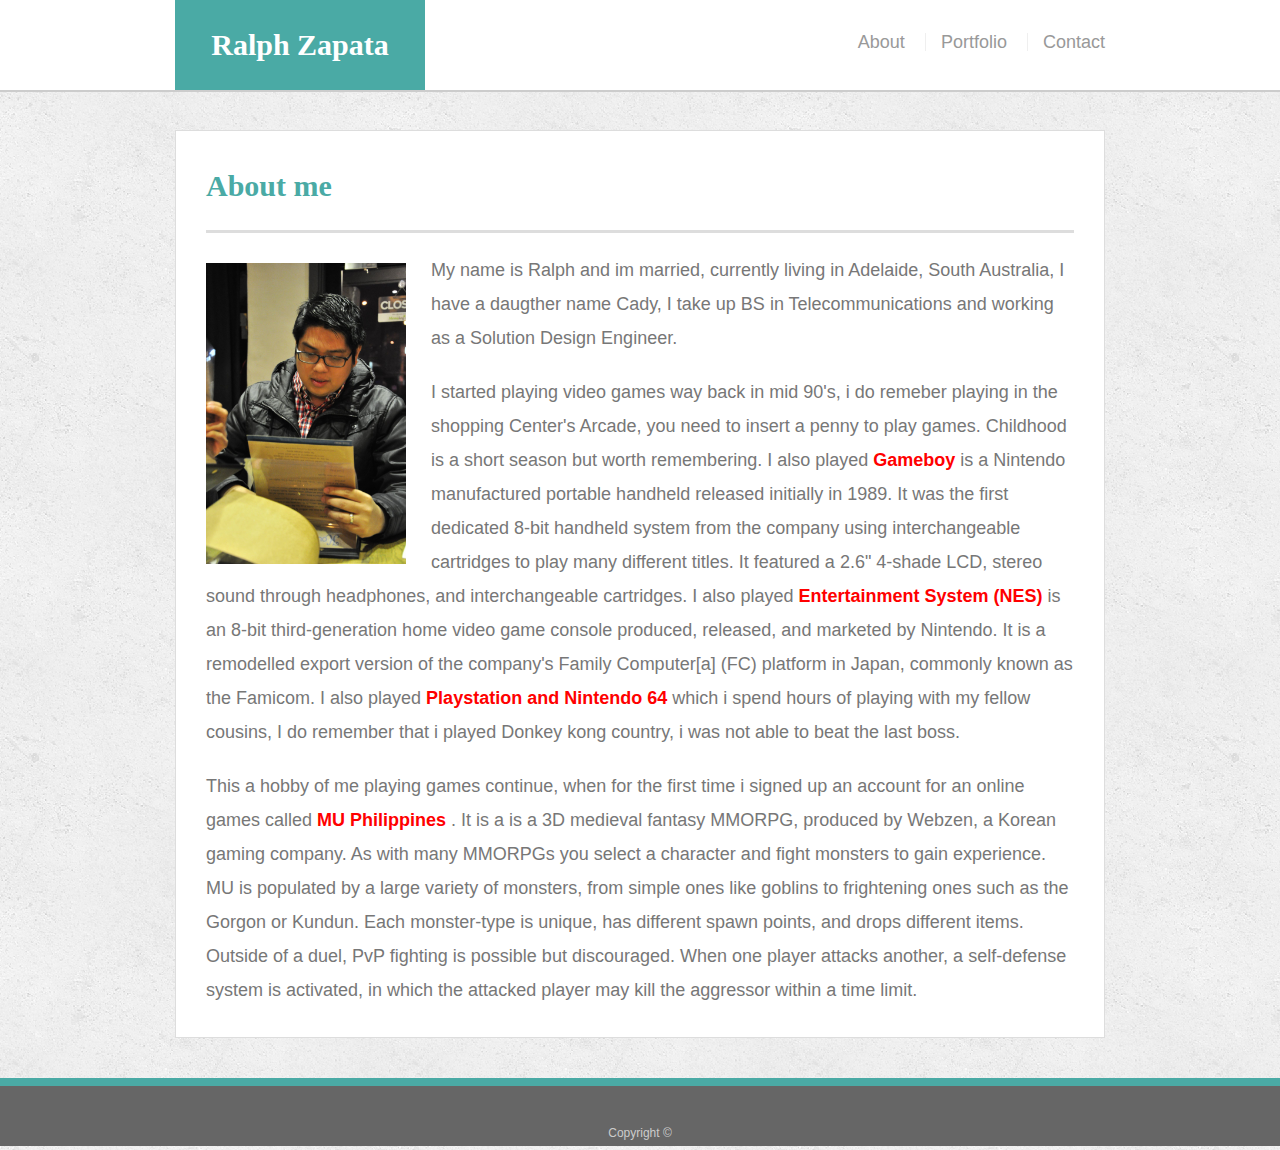
==== index.html @ e3f5b1e5 "adding previous code from Assignment 1" ====
<!doctype html>
<html lang="en-us">

<head>
  <meta charset="UTF-8">
  <title>The Gamer and future Web Developer</title>

  <link rel="stylesheet" href="assets/css/bootstrap.css">
  <link rel="stylesheet" type="text/css" href="assets/css/style.css">
</head>

<body>

  <header id="masthead">
    <div class="container">
      <a href="index.html" id="logo">Ralph Zapata</a>
      <nav>
        <a href="index.html">About</a>
        <a href="portfolio.html">Portfolio</a>
        <a href="contact.html">Contact</a>
      </nav>
    </div>
  </header>

  <div id="main-container" class="container">
    <section class="main-section">
      <h1>About me</h1>

      <img src="assets/images/MainPhoto.jpg" class="auth-image" alt="FB Profile Pic">

      <p>My name is Ralph and im married, currently living in Adelaide, South Australia, I have a daugther name Cady, I take up BS in Telecommunications and working as a Solution Design Engineer.</p>

      <p>I started playing video games way back in mid 90's, i do remeber playing in the shopping Center's Arcade, you need to insert a penny to play games.  Childhood is a short season but worth remembering.
      I also played <strong> Gameboy </strong> is a Nintendo manufactured portable handheld released initially in 1989. It was the first dedicated 8-bit handheld system from the company using interchangeable cartridges to play many different titles. It featured a 2.6" 4-shade LCD, stereo sound through headphones, and interchangeable cartridges.  
      I also played <strong> Entertainment System (NES) </strong> is an 8-bit third-generation home video game console produced, released, and marketed by Nintendo. It is a remodelled export version of the company's Family Computer[a] (FC) platform in Japan, commonly known as the Famicom.
      I also played <strong> Playstation and Nintendo 64 </strong> which i spend hours of playing with my fellow cousins, I do remember that i played Donkey kong country, i was not able to beat the last boss.
      </p>

      <p>This a hobby of me playing games continue, when for the first time i signed up an account for an online games called <strong> MU Philippines </strong>. It is a  is a 3D medieval fantasy MMORPG, produced by Webzen, a Korean gaming company.
          As with many MMORPGs you select a character and fight monsters to gain experience. MU is populated by a large variety of monsters, from simple ones like goblins to frightening ones such as the Gorgon or Kundun. Each monster-type is unique, has different spawn points, and drops different items. 
          Outside of a duel, PvP fighting is possible but discouraged. When one player attacks another, a self-defense system is activated, in which the attacked player may kill the aggressor within a time limit.
      </p>

    </section>

  </div>

  <footer>
    <div class="container">
      Copyright &copy; 
    </div>
  </footer>
</body>

</html>
---- assets/css/style.css ----
body {
    font-family: Arial, "Helvetica Neue", Helvetica, sans-serif;
    font-size: 18px;
    line-height: 34px;
    color: #777777;
    background: url("../images/concrete_seamless.png");
  }
  
  * {
    box-sizing: border-box;
  }
  

 strong {
    color: red;
  }

  /* general */
  
  .container {
    width: 100%;
    max-width: 960px;
    margin: 0 auto;
    clear: both;
  }
  
  h1,
  h2,
  h3,
  p {
    margin-bottom: 20px;
  }
  
  p:last-child {
    margin-bottom: 0;
  }
  
  h1,
  h2,
  h3 {
    font-family: Georgia, Times, "Times New Roman", serif;
    font-weight: 700;
    color: #4aaaa5;
  }
  
  h1 {
    padding-bottom: 20px;
    font-size: 30px;
    line-height: 49px;
    border-bottom: 3px solid #dddddd;
  }
  
  h2,
  h3 {
    font-size: 22px;
  }
  
  /* header */
  
  #masthead {
    position: fixed;
    z-index: 99;
    width: 100%;
    margin: 0 0 30px;
    overflow: auto;
    color: #ffffff;
    background: #ffffff;
    border-bottom: 2px solid #cccccc;
  }
  
  #logo {
    float: left;
    width: 250px;
    height: 90px;
    font-family: Georgia, Times, "Times New Roman", serif;
    font-size: 30px;
    font-weight: 700;
    line-height: 90px;
    color: #ffffff;
    text-align: center;
    text-decoration: none;
    background: #4aaaa5;
  }
  
  nav {
    float: right;
    margin-top: 25px;
  }
  
  nav a {
    display: inline-block;
    padding-left: 15px;
    margin-left: 15px;
    line-height: 18px;
    color: #999;
    text-decoration: none;
    border-left: 1px solid #efefef;
  }
  
  nav a:first-child {
    border-left: 0 none;
  }
  
  /* footer */
  
  footer {
    padding: 30px 0;
    clear: both;
    font-size: 12px;
    color: #ffffff;
    color: #cccccc;
    text-align: center;
    background: #666666;
    border-top: 8px solid #4aaaa5;
    height: 50px;
  }
  
  h3, h2 {
    padding-bottom: 20px;
    margin-bottom: 15px;
    line-height: 22px;
    border-bottom: 2px solid #eeeeee;
  }
  
  /* main */
  
  #main-container {
    padding-top: 130px;
    min-height: calc(100vh - 70px);
  }
  
  .main-section {
    float: left;
    width: 100%;
    max-width: 960px;
    padding: 30px;
    margin: 0 0 40px;
    background: #ffffff;
    border: 1px solid #dddddd;
  }
  
  /* portfolio page */
  
  .work {
    position: relative;
    float: left;
    width: 274px;
    margin: 20px 0 25px;
    overflow: auto;
  }
  
  .work:nth-child(even) {
    margin-right: 40px;
  }
  
  .work img {
    width: 100%;
    border: 0 none;
    opacity: 0.8;
  }
  
  .work h3 {
    position: absolute;
    bottom: 20px;
    width: 100%;
    padding: 15px;
    margin-bottom: 0;
    font-weight: 300;
    line-height: 30px;
    color: #ffffff;
    text-align: center;
    background: #4aaaa5;
    border-bottom: 0;
  }
  
  .auth-image {
    float: left;
    width: 200px;
    height: auto;
    margin-top: 10px;
    margin-right: 25px;
  }
  
  /* contact page */
  
  #contact-form ul {
    margin-bottom: 20px;
  }
  
  #contact-form li {
    margin-bottom: 10px;
  }
  
  label,
  input[type=text],
  input[type=email],
  textarea {
    display: block;
    width: 100%;
  }
  
  input[type=text],
  input[type=email],
  textarea {
    height: 35px;
    padding: 0 10px;
    font-size: 14px;
    border: 1px solid #dddddd;
  }
  
  textarea {
    height: 200px;
  }
  
  input[type=submit] {
    padding: 10px 30px;
    font-size: 18px;
    color: #ffffff;
    cursor: pointer;
    background: #4aaaa5;
    border: 0 none;
  }
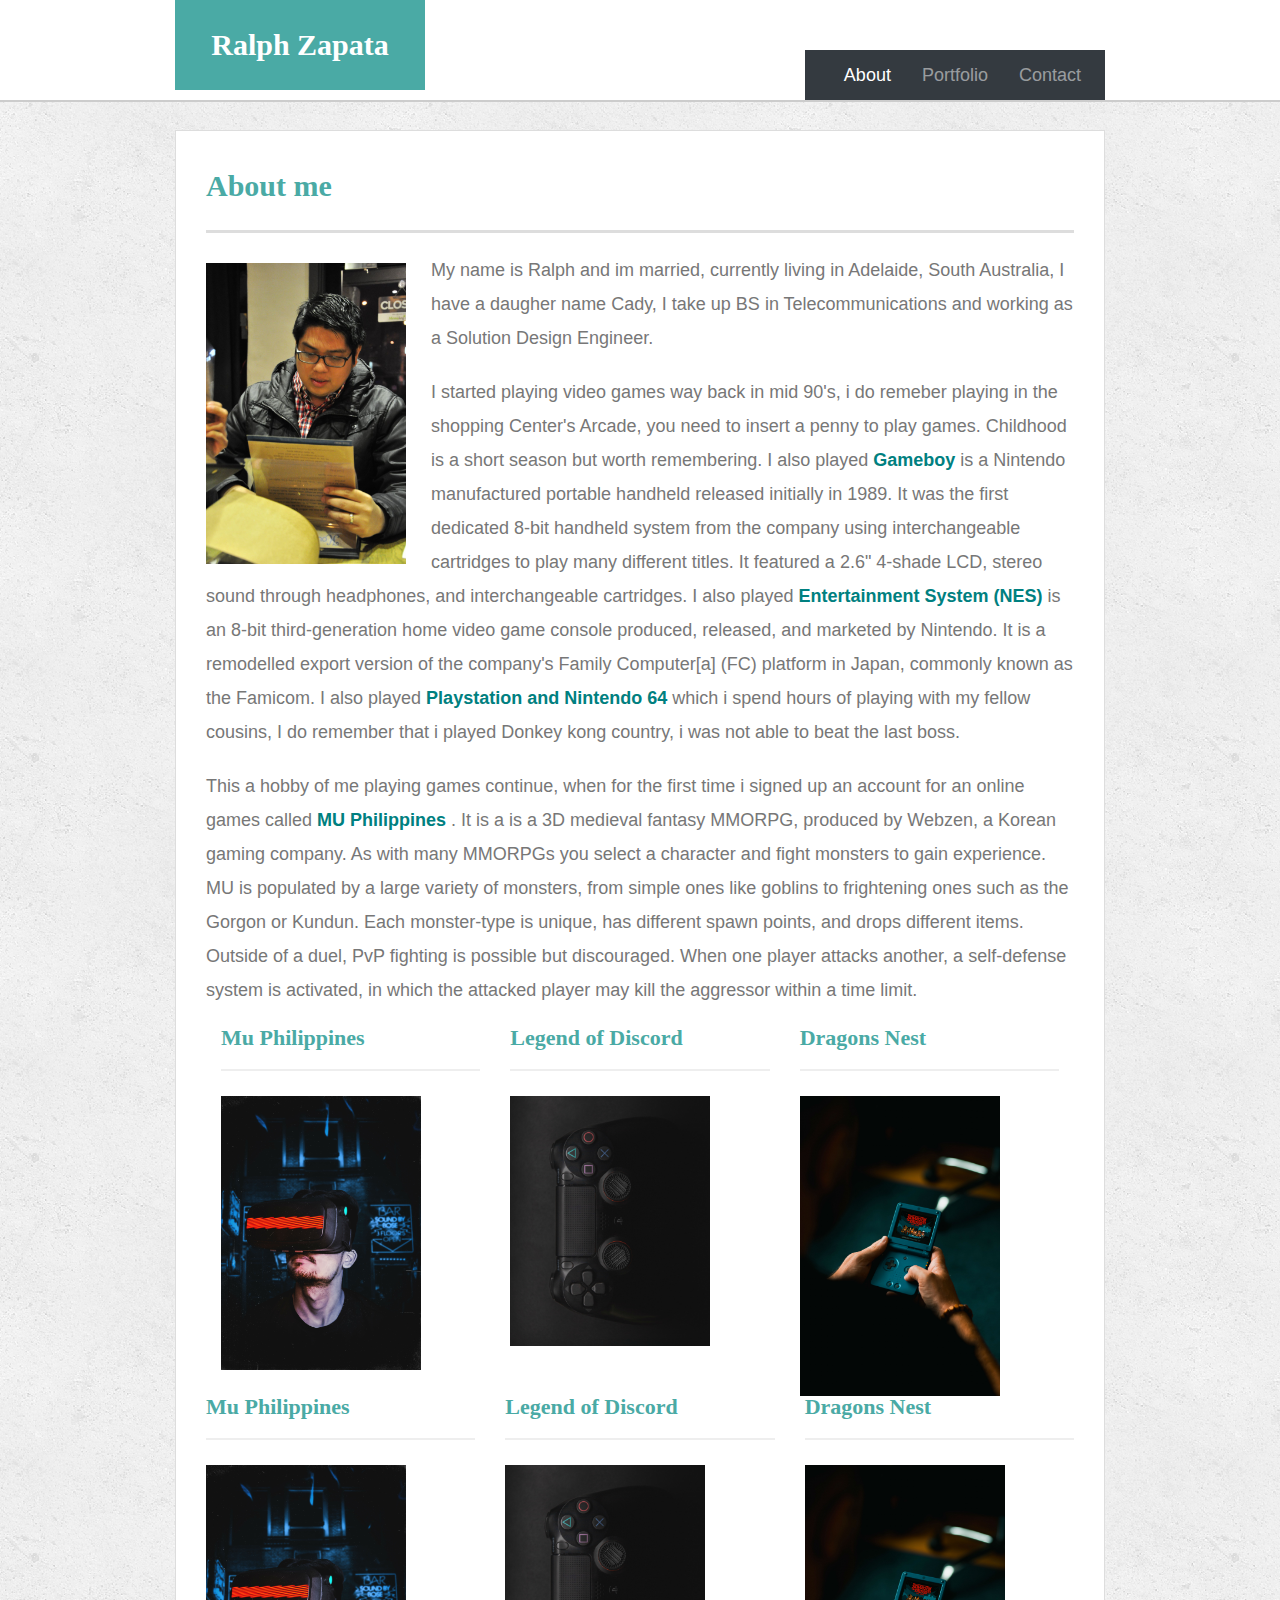
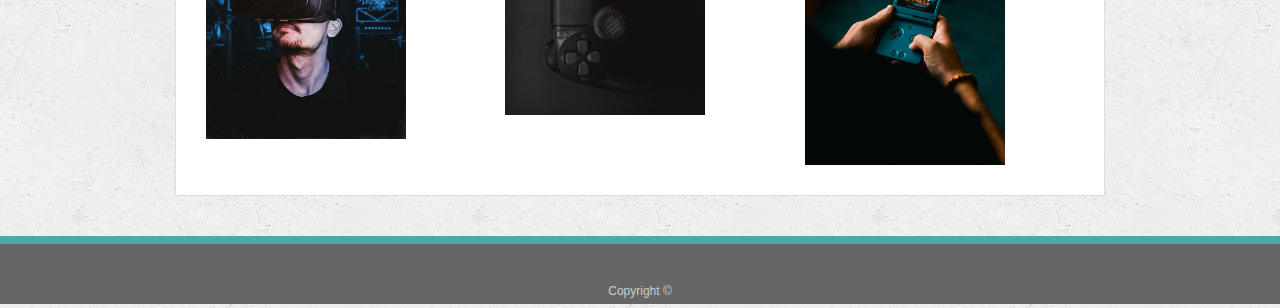
==== commit fcb412ad: "updating content" ====
--- a/index.html
+++ b/index.html
@@ -3,6 +3,9 @@
 
 <head>
   <meta charset="UTF-8">
+	<meta name="viewport" content="width=device-width, initial-scale=1.0, viewport-fit=cover">
+  <meta http-equiv="X-UA-Compatible" content="ie=edge">
+  
   <title>The Gamer and future Web Developer</title>
 
   <link rel="stylesheet" href="assets/css/bootstrap.css">
@@ -15,9 +18,19 @@
     <div class="container">
       <a href="index.html" id="logo">Ralph Zapata</a>
       <nav>
-        <a href="index.html">About</a>
-        <a href="portfolio.html">Portfolio</a>
-        <a href="contact.html">Contact</a>
+        <nav class="navbar navbar-expand-sm bg-dark navbar-dark">
+          <ul class="navbar-nav">
+            <li class="nav-item active">
+              <a class="nav-link" href="index.html">About</a>
+            </li>
+            <li class="nav-item">
+              <a class="nav-link" href="portfolio.html">Portfolio</a>
+            </li>
+            <li class="nav-item">
+              <a class="nav-link" href="contact.html">Contact</a>
+            </li>
+          </ul>
+        </nav>
       </nav>
     </div>
   </header>
@@ -28,7 +41,7 @@
 
       <img src="assets/images/MainPhoto.jpg" class="auth-image" alt="FB Profile Pic">
 
-      <p>My name is Ralph and im married, currently living in Adelaide, South Australia, I have a daugther name Cady, I take up BS in Telecommunications and working as a Solution Design Engineer.</p>
+      <p>My name is Ralph and im married, currently living in Adelaide, South Australia, I have a daugher name Cady, I take up BS in Telecommunications and working as a Solution Design Engineer.</p>
 
       <p>I started playing video games way back in mid 90's, i do remeber playing in the shopping Center's Arcade, you need to insert a penny to play games.  Childhood is a short season but worth remembering.
       I also played <strong> Gameboy </strong> is a Nintendo manufactured portable handheld released initially in 1989. It was the first dedicated 8-bit handheld system from the company using interchangeable cartridges to play many different titles. It featured a 2.6" 4-shade LCD, stereo sound through headphones, and interchangeable cartridges.  
@@ -41,9 +54,45 @@
           Outside of a duel, PvP fighting is possible but discouraged. When one player attacks another, a self-defense system is activated, in which the attacked player may kill the aggressor within a time limit.
       </p>
 
+      <div class="container">
+          <div class="row">
+            <div class="col-xl">
+              <h2> Mu Philippines </h2>
+                <img src="assets/images/vr.jpg" class="auth-image" alt="FB Profile Pic">
+            </div>
+            <div class="col-xl">
+              <h2> Legend of Discord </h2>
+                <img src="assets/images/console.jpg" class="auth-image" alt="FB Profile Pic">
+            </div>
+            <div class="col-xl">
+              <h2> Dragons Nest </h2>
+                <img src="assets/images/gameboy.jpg" class="auth-image" alt="FB Profile Pic">
+            </div>
+          </div>
+        </div>
+
+        
+        <div class="row">
+            <div class="col-xl">
+              <h2> Mu Philippines </h2>
+                <img src="assets/images/vr.jpg" class="auth-image" alt="FB Profile Pic">
+            </div>
+            <div class="col-xl">
+              <h2> Legend of Discord </h2>
+                <img src="assets/images/console.jpg" class="auth-image" alt="FB Profile Pic">
+            </div>
+            <div class="col-xl">
+              <h2> Dragons Nest </h2>
+                <img src="assets/images/gameboy.jpg" class="auth-image" alt="FB Profile Pic">
+            </div>
+          </div>
+        </div>
+
+
     </section>
+  </div>
 
-  </div>
+
 
   <footer>
     <div class="container">
--- a/assets/css/style.css
+++ b/assets/css/style.css
@@ -1,224 +1,223 @@
 body {
-    font-family: Arial, "Helvetica Neue", Helvetica, sans-serif;
-    font-size: 18px;
-    line-height: 34px;
-    color: #777777;
-    background: url("../images/concrete_seamless.png");
-  }
-  
-  * {
-    box-sizing: border-box;
-  }
-  
-
- strong {
-    color: red;
-  }
-
-  /* general */
-  
-  .container {
-    width: 100%;
-    max-width: 960px;
-    margin: 0 auto;
-    clear: both;
-  }
-  
-  h1,
-  h2,
-  h3,
-  p {
-    margin-bottom: 20px;
-  }
-  
-  p:last-child {
-    margin-bottom: 0;
-  }
-  
-  h1,
-  h2,
-  h3 {
-    font-family: Georgia, Times, "Times New Roman", serif;
-    font-weight: 700;
-    color: #4aaaa5;
-  }
-  
-  h1 {
-    padding-bottom: 20px;
-    font-size: 30px;
-    line-height: 49px;
-    border-bottom: 3px solid #dddddd;
-  }
-  
-  h2,
-  h3 {
-    font-size: 22px;
-  }
-  
-  /* header */
-  
-  #masthead {
-    position: fixed;
-    z-index: 99;
-    width: 100%;
-    margin: 0 0 30px;
-    overflow: auto;
-    color: #ffffff;
-    background: #ffffff;
-    border-bottom: 2px solid #cccccc;
-  }
-  
-  #logo {
-    float: left;
-    width: 250px;
-    height: 90px;
-    font-family: Georgia, Times, "Times New Roman", serif;
-    font-size: 30px;
-    font-weight: 700;
-    line-height: 90px;
-    color: #ffffff;
-    text-align: center;
-    text-decoration: none;
-    background: #4aaaa5;
-  }
-  
-  nav {
-    float: right;
-    margin-top: 25px;
-  }
-  
-  nav a {
-    display: inline-block;
-    padding-left: 15px;
-    margin-left: 15px;
-    line-height: 18px;
-    color: #999;
-    text-decoration: none;
-    border-left: 1px solid #efefef;
-  }
-  
-  nav a:first-child {
-    border-left: 0 none;
-  }
-  
-  /* footer */
-  
-  footer {
-    padding: 30px 0;
-    clear: both;
-    font-size: 12px;
-    color: #ffffff;
-    color: #cccccc;
-    text-align: center;
-    background: #666666;
-    border-top: 8px solid #4aaaa5;
-    height: 50px;
-  }
-  
-  h3, h2 {
-    padding-bottom: 20px;
-    margin-bottom: 15px;
-    line-height: 22px;
-    border-bottom: 2px solid #eeeeee;
-  }
-  
-  /* main */
-  
-  #main-container {
-    padding-top: 130px;
-    min-height: calc(100vh - 70px);
-  }
-  
-  .main-section {
-    float: left;
-    width: 100%;
-    max-width: 960px;
-    padding: 30px;
-    margin: 0 0 40px;
-    background: #ffffff;
-    border: 1px solid #dddddd;
-  }
-  
-  /* portfolio page */
-  
-  .work {
-    position: relative;
-    float: left;
-    width: 274px;
-    margin: 20px 0 25px;
-    overflow: auto;
-  }
-  
-  .work:nth-child(even) {
-    margin-right: 40px;
-  }
-  
-  .work img {
-    width: 100%;
-    border: 0 none;
-    opacity: 0.8;
-  }
-  
-  .work h3 {
-    position: absolute;
-    bottom: 20px;
-    width: 100%;
-    padding: 15px;
-    margin-bottom: 0;
-    font-weight: 300;
-    line-height: 30px;
-    color: #ffffff;
-    text-align: center;
-    background: #4aaaa5;
-    border-bottom: 0;
-  }
-  
-  .auth-image {
-    float: left;
-    width: 200px;
-    height: auto;
-    margin-top: 10px;
-    margin-right: 25px;
-  }
-  
-  /* contact page */
-  
-  #contact-form ul {
-    margin-bottom: 20px;
-  }
-  
-  #contact-form li {
-    margin-bottom: 10px;
-  }
-  
-  label,
-  input[type=text],
-  input[type=email],
-  textarea {
-    display: block;
-    width: 100%;
-  }
-  
-  input[type=text],
-  input[type=email],
-  textarea {
-    height: 35px;
-    padding: 0 10px;
-    font-size: 14px;
-    border: 1px solid #dddddd;
-  }
-  
-  textarea {
-    height: 200px;
-  }
-  
-  input[type=submit] {
-    padding: 10px 30px;
-    font-size: 18px;
-    color: #ffffff;
-    cursor: pointer;
-    background: #4aaaa5;
-    border: 0 none;
-  }
-  
-  +  font-family: Arial, "Helvetica Neue", Helvetica, sans-serif;
+  font-size: 18px;
+  line-height: 34px;
+  color: #777777;
+  background: url("../images/concrete_seamless.png");
+}
+
+* {
+  box-sizing: border-box;
+}
+
+
+strong {
+  color: teal;
+}
+
+/* general */
+
+.container {
+  width: 100%;
+  max-width: 960px;
+  margin: 0 auto;
+  clear: both;
+}
+
+h1,
+h2,
+h3,
+p {
+  margin-bottom: 20px;
+}
+
+p:last-child {
+  margin-bottom: 0;
+}
+
+h1,
+h2,
+h3 {
+  font-family: Georgia, Times, "Times New Roman", serif;
+  font-weight: 700;
+  color: #4aaaa5;
+}
+
+h1 {
+  padding-bottom: 20px;
+  font-size: 30px;
+  line-height: 49px;
+  border-bottom: 3px solid #dddddd;
+}
+
+h2,
+h3 {
+  font-size: 22px;
+}
+
+/* header */
+
+#masthead {
+  position: fixed;
+  z-index: 99;
+  width: 100%;
+  margin: 0 0 30px;
+  overflow: auto;
+  color: #ffffff;
+  background: #ffffff;
+  border-bottom: 2px solid #cccccc;
+}
+
+#logo {
+  float: left;
+  width: 250px;
+  height: 90px;
+  font-family: Georgia, Times, "Times New Roman", serif;
+  font-size: 30px;
+  font-weight: 700;
+  line-height: 90px;
+  color: #ffffff;
+  text-align: center;
+  text-decoration: none;
+  background: #4aaaa5;
+}
+
+nav {
+  float: right;
+  margin-top: 25px;
+}
+
+nav a {
+  display: inline-block;
+  padding-left: 15px;
+  margin-left: 15px;
+  line-height: 18px;
+  color: #999;
+  text-decoration: none;
+  border-left: 1px solid #efefef;
+}
+
+nav a:first-child {
+  border-left: 0 none;
+}
+
+/* footer */
+
+footer {
+  padding: 30px 0;
+  clear: both;
+  font-size: 12px;
+  color: #ffffff;
+  color: #cccccc;
+  text-align: center;
+  background: #666666;
+  border-top: 8px solid #4aaaa5;
+  height: 50px;
+}
+
+h3, h2 {
+  padding-bottom: 20px;
+  margin-bottom: 15px;
+  line-height: 22px;
+  border-bottom: 2px solid #eeeeee;
+}
+
+/* main */
+
+#main-container {
+  padding-top: 130px;
+  min-height: calc(100vh - 70px);
+}
+
+.main-section {
+  float: left;
+  width: 100%;
+  max-width: 960px;
+  padding: 30px;
+  margin: 0 0 40px;
+  background: #ffffff;
+  border: 1px solid #dddddd;
+}
+
+/* portfolio page */
+
+.work {
+  position: relative;
+  float: left;
+  width: 274px;
+  margin: 20px 0 25px;
+  overflow: auto;
+}
+
+.work:nth-child(even) {
+  margin-right: 40px;
+}
+
+.work img {
+  width: 100%;
+  border: 0 none;
+  opacity: 0.8;
+}
+
+.work h3 {
+  position: absolute;
+  bottom: 20px;
+  width: 100%;
+  padding: 15px;
+  margin-bottom: 0;
+  font-weight: 300;
+  line-height: 30px;
+  color: #ffffff;
+  text-align: center;
+  background: #4aaaa5;
+  border-bottom: 0;
+}
+
+.auth-image {
+  float: left;
+  width: 200px;
+  height: auto;
+  margin-top: 10px;
+  margin-right: 25px;
+}
+
+/* contact page */
+
+#contact-form ul {
+  margin-bottom: 20px;
+}
+
+#contact-form li {
+  margin-bottom: 10px;
+}
+
+label,
+input[type=text],
+input[type=email],
+textarea {
+  display: block;
+  width: 100%;
+}
+
+input[type=text],
+input[type=email],
+textarea {
+  height: 35px;
+  padding: 0 10px;
+  font-size: 14px;
+  border: 1px solid #dddddd;
+}
+
+textarea {
+  height: 200px;
+}
+
+input[type=submit] {
+  padding: 10px 30px;
+  font-size: 18px;
+  color: #ffffff;
+  cursor: pointer;
+  background: #4aaaa5;
+  border: 0 none;
+}
+
